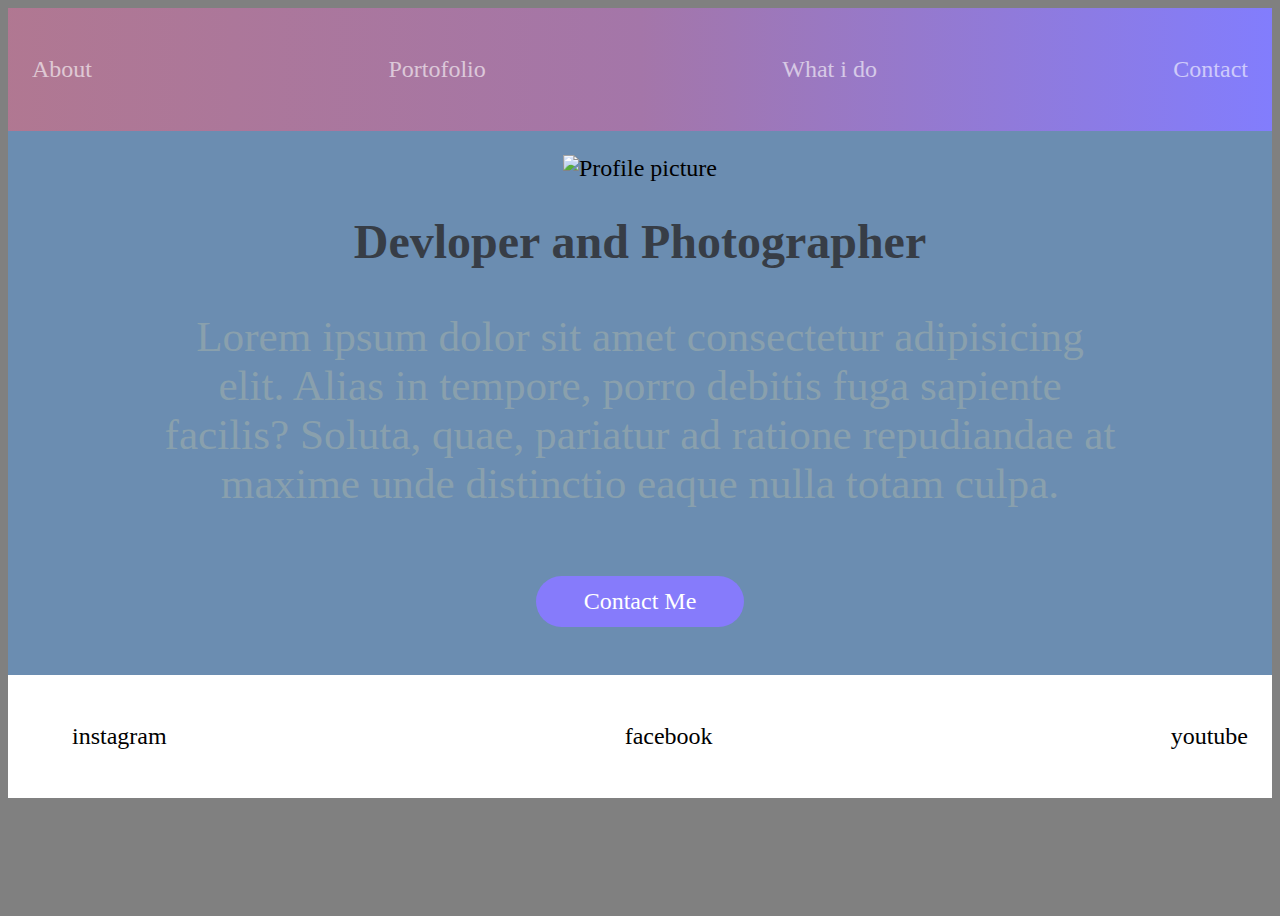
==== index.html @ a5f45cfe "first push CV" ====
<!DOCTYPE html>
<html lang="en">
<head>
    <meta charset="UTF-8">
    <link rel="stylesheet" href="stylesheet.css" >
    <title>Ahmad Hndi</title>
</head>
<body>
    <div class="container">
        <div class="sidebar">
            <nav>
                <ul>
                    <li><a href="#">About</a></li>
                    <li><a href="#">Portofolio</a></li>
                    <li><a href="#">What i do</a></li>
                    <li><a href="#">Contact</a></li>
                </ul>
            </nav>
        </div>
        <div class="contents">
            <section class="hero">
                <img src="images/aboutme/me1.png" alt="Profile picture">
                <div class="hero-contents">
                    <h1>Devloper and Photographer</h1>
                    <p> Lorem ipsum dolor sit amet consectetur adipisicing elit. 
                        Alias in tempore, porro debitis fuga sapiente facilis? Soluta, 
                        quae, pariatur ad ratione repudiandae at maxime unde distinctio eaque nulla totam culpa.</p>
                    <a class="btn" href="">Contact Me</a>
                </div> 
            </section>
        </div>
        <div class="footer">
            <footer>
                <ul>
                    <li><a href="https://www.instagram.com/ahmad_hendi_/?hl=en" ><p> instagram </p></a></li>
                    <li><a href="https://www.facebook.com/?stype=lo&jlou=AfemqaqnfFWCH260jrlrrOxjM4TkLELQsrHI85dedoGbcKILXiqtcgZjTwyo3znESY-EflqnAyV3efhKiajcCuZaVarYYrhYjs9r4yKLUF1sGA&smuh=20943&lh=Ac-51m3gvZuf33mo" ><p> facebook </p></a></li>
                    <li><a href="https://www.youtube.com/watch?v=3elVsOeyLtg&t=7s" ><p> youtube </p></a></li>
                </ul>
            </footer>
        </div>
    </div>
   
</body>
</html>
---- stylesheet.css ----
body {
    font-family: ;
    background-color: gray;
}

.contents{
    background-image: url('images/background.jpg');
    background-size: cover;
    
    grid-area: contents;
    background-color: rgb(107, 141, 177);
}

.sidebar {
    grid-area: sidebar;
    background: linear-gradient(to right,
    rgba(249,107,172,0.4),
    rgba(218,103,230,0.4),
    rgba(130,125,253,1))
    

}

.footer{
    grid-area:fotter;
    background-color:white;
}

.container{
    font-size: 1.5em;
    width: 100%;
    height: 100vh;
  /*  display: grid; */
    grid-template-areas: 
        "sidebar"
        "contents"
        "footer";
    grid-template-columns: 1fr;
    grid-template-rows: 130px 800px 250px;
}

.contents,
.sidebar,
.footer{
    padding: 1em;
}

nav ul{
    display: flex;
    justify-content: space-between;
    text-align: center;
    padding: 0px;
    margin: 0px;

}

nav li {
    padding: 1em 0px;
    list-style: none;
}

nav ul a{
    text-decoration: none;
    font-weight:700px ;
    transition: 0,3s;
    opacity: 0.6;
    color: white;
}

nav ul a:hover{
    opacity: 1;
}

.hero{
    max-width: 960px;
    margin: 0 auto;
    text-align: center;
}

.hero img{
    width: 200px;
}

.hero h1{
    font-size: 2em;
    font-weight: 300px;
    color:#373d46;
}

.hero p{
    font-weight: 300px;
    font-size: 1.8em;
    color:#89a0ad;
}

.btn{
    display: inline-block;
    text-decoration: none;
    color: white;
    font-weight: 700px;
    background: #867bfb;
    padding: 0.5em 2em;
    border-radius: 40px;
    margin: 1em 0;
    transition: 0.3s;
}

.btn:hover{
    box-shadow: 0 10px 50px rgba(188,197,216,1);
}    
    

footer ul{
    display: flex;
    justify-content: space-between;
    align-items: center;
    padding: 0 auto ;
    margin: auto;
    list-style: none;

}
footer li a{
    text-decoration: none;
    color:black ;
}
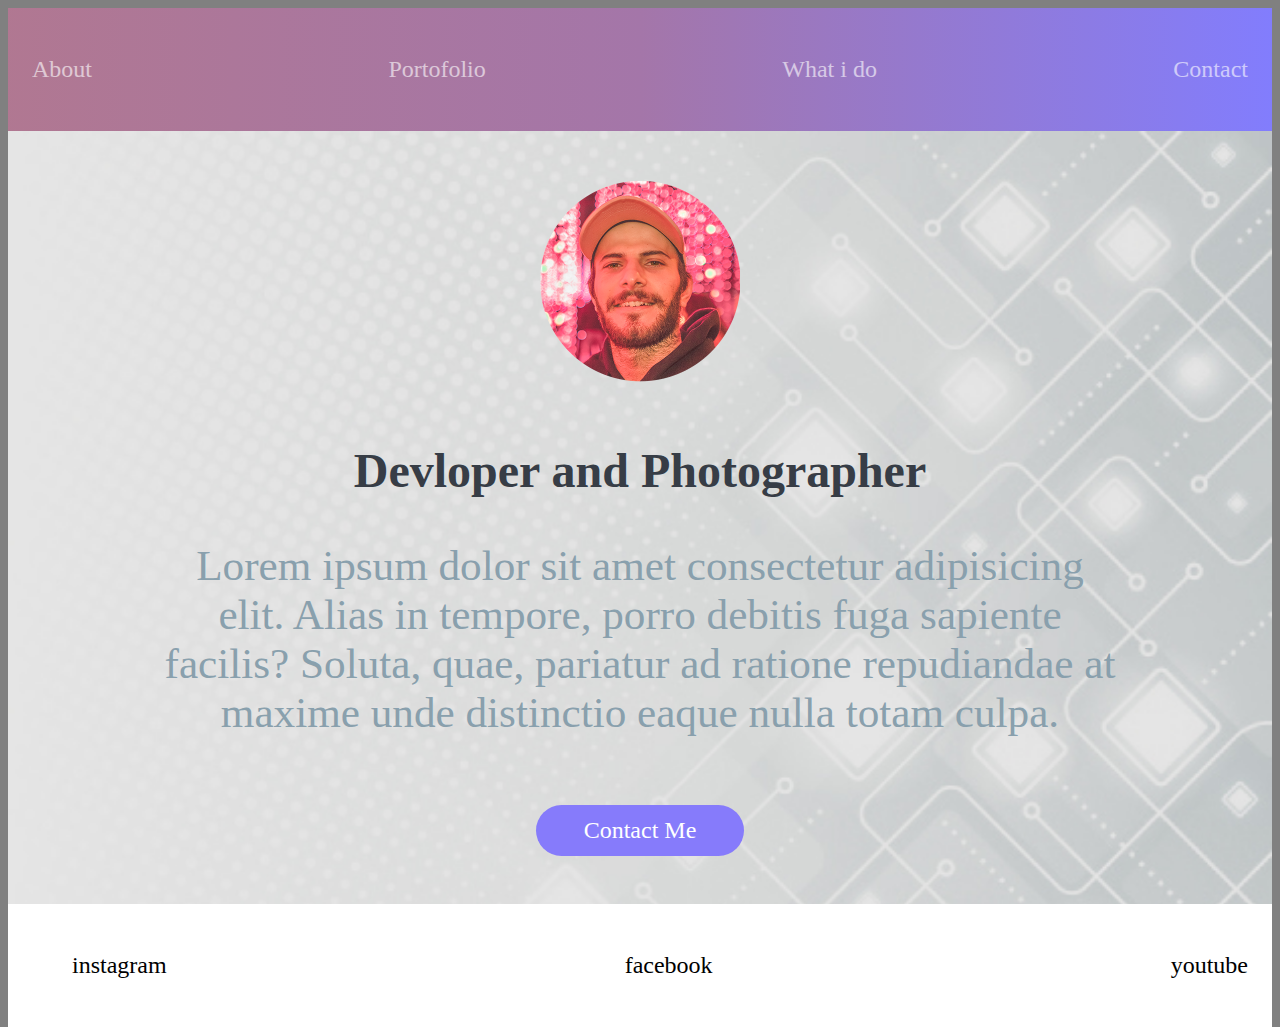
==== commit 3e0946b9: "put the pic out" ====
--- a/index.html
+++ b/index.html
@@ -18,9 +18,9 @@
             </nav>
         </div>
         <div class="contents">
-            <section class="hero">
-                <img src="images/aboutme/me1.png" alt="Profile picture">
-                <div class="hero-contents">
+            <section class="me">
+                <img src="me1.png" alt="Profile picture">
+                <div class="me-contents">
                     <h1>Devloper and Photographer</h1>
                     <p> Lorem ipsum dolor sit amet consectetur adipisicing elit. 
                         Alias in tempore, porro debitis fuga sapiente facilis? Soluta, 
--- a/stylesheet.css
+++ b/stylesheet.css
@@ -4,7 +4,7 @@
 }
 
 .contents{
-    background-image: url('images/background.jpg');
+    background-image: url('background.jpg');
     background-size: cover;
     
     grid-area: contents;
@@ -71,23 +71,23 @@
     opacity: 1;
 }
 
-.hero{
+.me{
     max-width: 960px;
     margin: 0 auto;
     text-align: center;
 }
 
-.hero img{
+.me img{
     width: 200px;
 }
 
-.hero h1{
+.me h1{
     font-size: 2em;
     font-weight: 300px;
     color:#373d46;
 }
 
-.hero p{
+.me p{
     font-weight: 300px;
     font-size: 1.8em;
     color:#89a0ad;
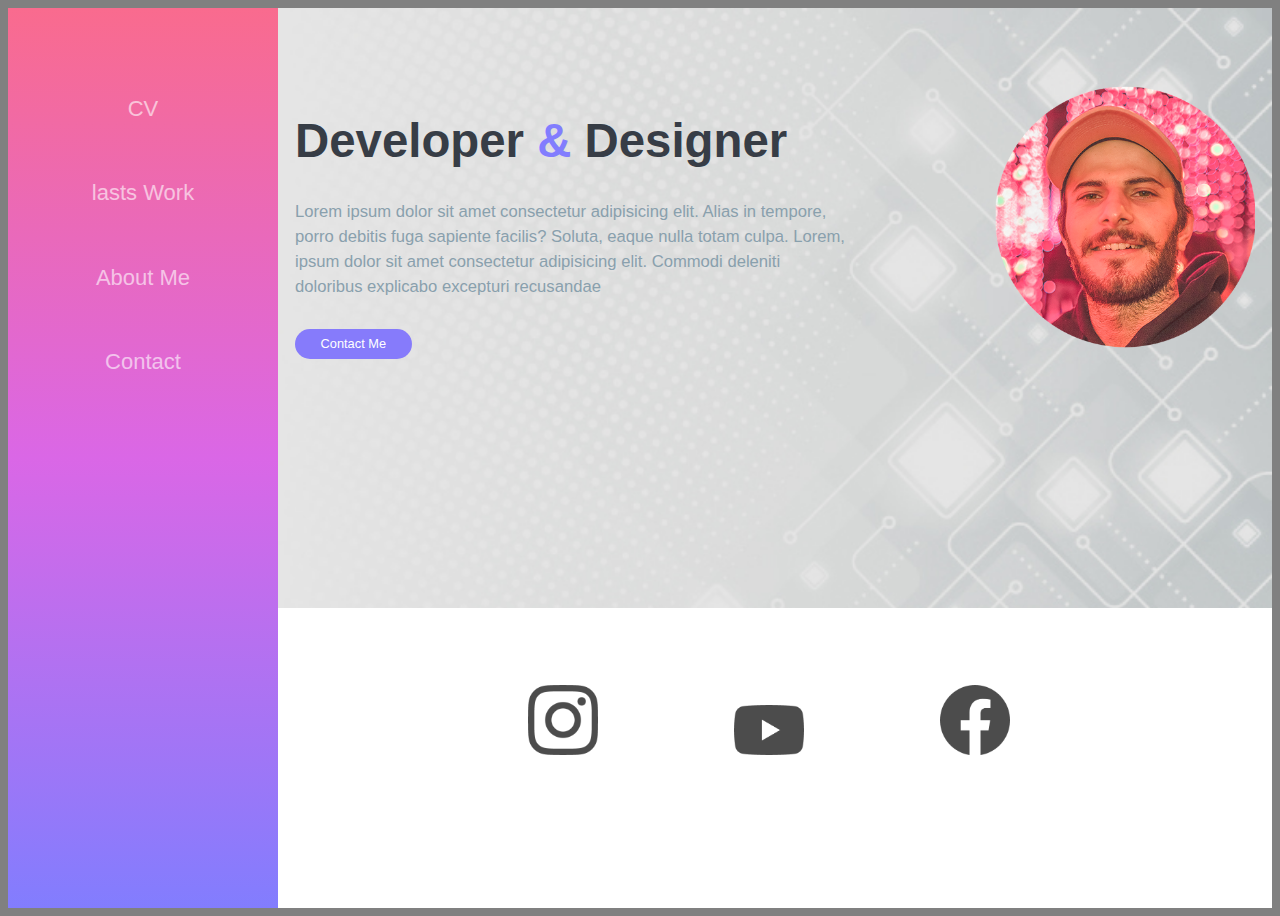
==== commit 9f1d3515: "make it responsive + lasts work sectio is ACTIVE" ====
--- a/index.html
+++ b/index.html
@@ -2,6 +2,7 @@
 <html lang="en">
 <head>
     <meta charset="UTF-8">
+    <meta name="viewport" content="width=device-width, initial-scale=1 user-scalable=0">
     <link rel="stylesheet" href="stylesheet.css" >
     <title>Ahmad Hndi</title>
 </head>
@@ -10,9 +11,9 @@
         <div class="sidebar">
             <nav>
                 <ul>
-                    <li><a href="#">About</a></li>
-                    <li><a href="#">Portofolio</a></li>
-                    <li><a href="#">What i do</a></li>
+                    <li><a href="#">CV</a></li>
+                    <li><a href="IMPOSSIBLE.html">lasts Work</a></li>
+                    <li><a href="#">About Me</a></li>
                     <li><a href="#">Contact</a></li>
                 </ul>
             </nav>
@@ -21,10 +22,13 @@
             <section class="me">
                 <img src="me1.png" alt="Profile picture">
                 <div class="me-contents">
-                    <h1>Devloper and Photographer</h1>
+                    <h1>Developer <span> & </span>  Designer</h1>
                     <p> Lorem ipsum dolor sit amet consectetur adipisicing elit. 
                         Alias in tempore, porro debitis fuga sapiente facilis? Soluta, 
-                        quae, pariatur ad ratione repudiandae at maxime unde distinctio eaque nulla totam culpa.</p>
+                        eaque nulla totam culpa.
+                    Lorem, ipsum dolor sit amet consectetur adipisicing elit. 
+                    Commodi deleniti doloribus explicabo excepturi recusandae 
+                    </p>
                     <a class="btn" href="">Contact Me</a>
                 </div> 
             </section>
@@ -32,9 +36,9 @@
         <div class="footer">
             <footer>
                 <ul>
-                    <li><a href="https://www.instagram.com/ahmad_hendi_/?hl=en" ><p> instagram </p></a></li>
-                    <li><a href="https://www.facebook.com/?stype=lo&jlou=AfemqaqnfFWCH260jrlrrOxjM4TkLELQsrHI85dedoGbcKILXiqtcgZjTwyo3znESY-EflqnAyV3efhKiajcCuZaVarYYrhYjs9r4yKLUF1sGA&smuh=20943&lh=Ac-51m3gvZuf33mo" ><p> facebook </p></a></li>
-                    <li><a href="https://www.youtube.com/watch?v=3elVsOeyLtg&t=7s" ><p> youtube </p></a></li>
+                    <li> <a href="https://www.instagram.com/ahmad_hendi_/?hl=en" ><img src="instagram.png" alt="instagram"></a> </li>
+                    <li><a href="https://www.youtube.com/watch?v=3elVsOeyLtg&t=7s" ><img src="youtube.png" alt="youtube"></a></li>
+                    <li><a href="https://www.facebook.com/?stype=lo&jlou=AfemqaqnfFWCH260jrlrrOxjM4TkLELQsrHI85dedoGbcKILXiqtcgZjTwyo3znESY-EflqnAyV3efhKiajcCuZaVarYYrhYjs9r4yKLUF1sGA&smuh=20943&lh=Ac-51m3gvZuf33mo" ><img src="facebook.png" alt="facebook"></a></li>
                 </ul>
             </footer>
         </div>
--- a/stylesheet.css
+++ b/stylesheet.css
@@ -1,15 +1,15 @@
 body {
-    font-family: ;
+    font-family:Helvetica, sans-serif ;
     background-color: gray;
 }
 
 .contents{
     background-image: url('background.jpg');
     background-size: cover;
-    
     grid-area: contents;
     background-color: rgb(107, 141, 177);
 }
+    
 
 .sidebar {
     grid-area: sidebar;
@@ -22,21 +22,22 @@
 }
 
 .footer{
-    grid-area:fotter;
+    grid-area:footer;
     background-color:white;
 }
+    
 
 .container{
-    font-size: 1.5em;
+    font-size: 0.8em;
     width: 100%;
     height: 100vh;
-  /*  display: grid; */
+    display: grid; 
     grid-template-areas: 
         "sidebar"
         "contents"
         "footer";
     grid-template-columns: 1fr;
-    grid-template-rows: 130px 800px 250px;
+    grid-template-rows: 65px 650px 90px;
 }
 
 .contents,
@@ -47,15 +48,16 @@
 
 nav ul{
     display: flex;
-    justify-content: space-between;
+    justify-content: space-around;
     text-align: center;
     padding: 0px;
     margin: 0px;
+    font-size: 0.8em;
 
 }
 
 nav li {
-    padding: 1em 0px;
+    padding: 1.3em 0px;
     list-style: none;
 }
 
@@ -89,7 +91,7 @@
 
 .me p{
     font-weight: 300px;
-    font-size: 1.8em;
+    font-size: 1.3em;
     color:#89a0ad;
 }
 
@@ -99,27 +101,123 @@
     color: white;
     font-weight: 700px;
     background: #867bfb;
-    padding: 0.5em 2em;
+    padding: 0.6em 2em;
     border-radius: 40px;
     margin: 1em 0;
     transition: 0.3s;
 }
 
 .btn:hover{
-    box-shadow: 0 10px 50px rgba(188,197,216,1);
+    box-shadow: 0 10px 50px rgb(65, 70, 83);
 }    
     
 
 footer ul{
+    text-align: center;
+    margin: 1em auto;
+    padding: 0;
+    flex-direction: row;
     display: flex;
-    justify-content: space-between;
-    align-items: center;
-    padding: 0 auto ;
-    margin: auto;
+}
+
+footer ul li{
     list-style: none;
-
-}
-footer li a{
+    align-self: flex-end;
+    text-align: center;
+}
+
+footer ul img{
+    width: 30px;
+
+}
+
+footer ul li a{
     text-decoration: none;
-    color:black ;
-}
+    color: ivory;
+    margin: 0 auto;
+    padding: 10px;
+    margin-left: 188%;
+}
+
+@media (min-width: 935px) {
+    .container {
+        grid-template-areas: 
+            "sidebar contents"
+            "sidebar footer";
+        grid-template-columns: 270px 1fr;
+        grid-template-rows: 600px 1fr;
+    }
+    nav ul {
+        display: block;
+        justify-content: space-around;
+        font-size: 22px;
+        
+    }
+
+    nav ul li{
+       padding-top: 30px;
+    }
+
+    .sidebar{
+        background: linear-gradient(
+            rgba(249,107,142,1),
+            rgba(218,103,230,1),
+            rgba(130,125,254,1));
+            padding-top: 3em;
+            font-size: 1.5em;
+    }
+
+    .me{
+        text-align: left;
+        margin: 2em auto;
+    }
+
+    .me img{
+        width: 260px;
+        float: right;
+    }
+
+    .me h1{
+        font-size: 3.7em;
+        padding-right:10px ;
+        padding-top: 60px;
+
+
+    }
+
+    .me h1 span{
+        color: rgba(130,125,254,1);
+
+    }
+
+    .me p{
+        width: 550px;
+        line-height: 25px;
+    }
+
+   footer ul li {
+       padding: 4em 0;
+       margin: 0 auto;
+       
+          
+    }
+       
+       
+
+    footer ul {
+        margin-right: 350px;
+       
+        
+        
+    }
+
+    footer ul img{
+        width: 70px;
+        color: gray;
+        opacity: 0.7;
+        
+    
+    }
+
+
+}